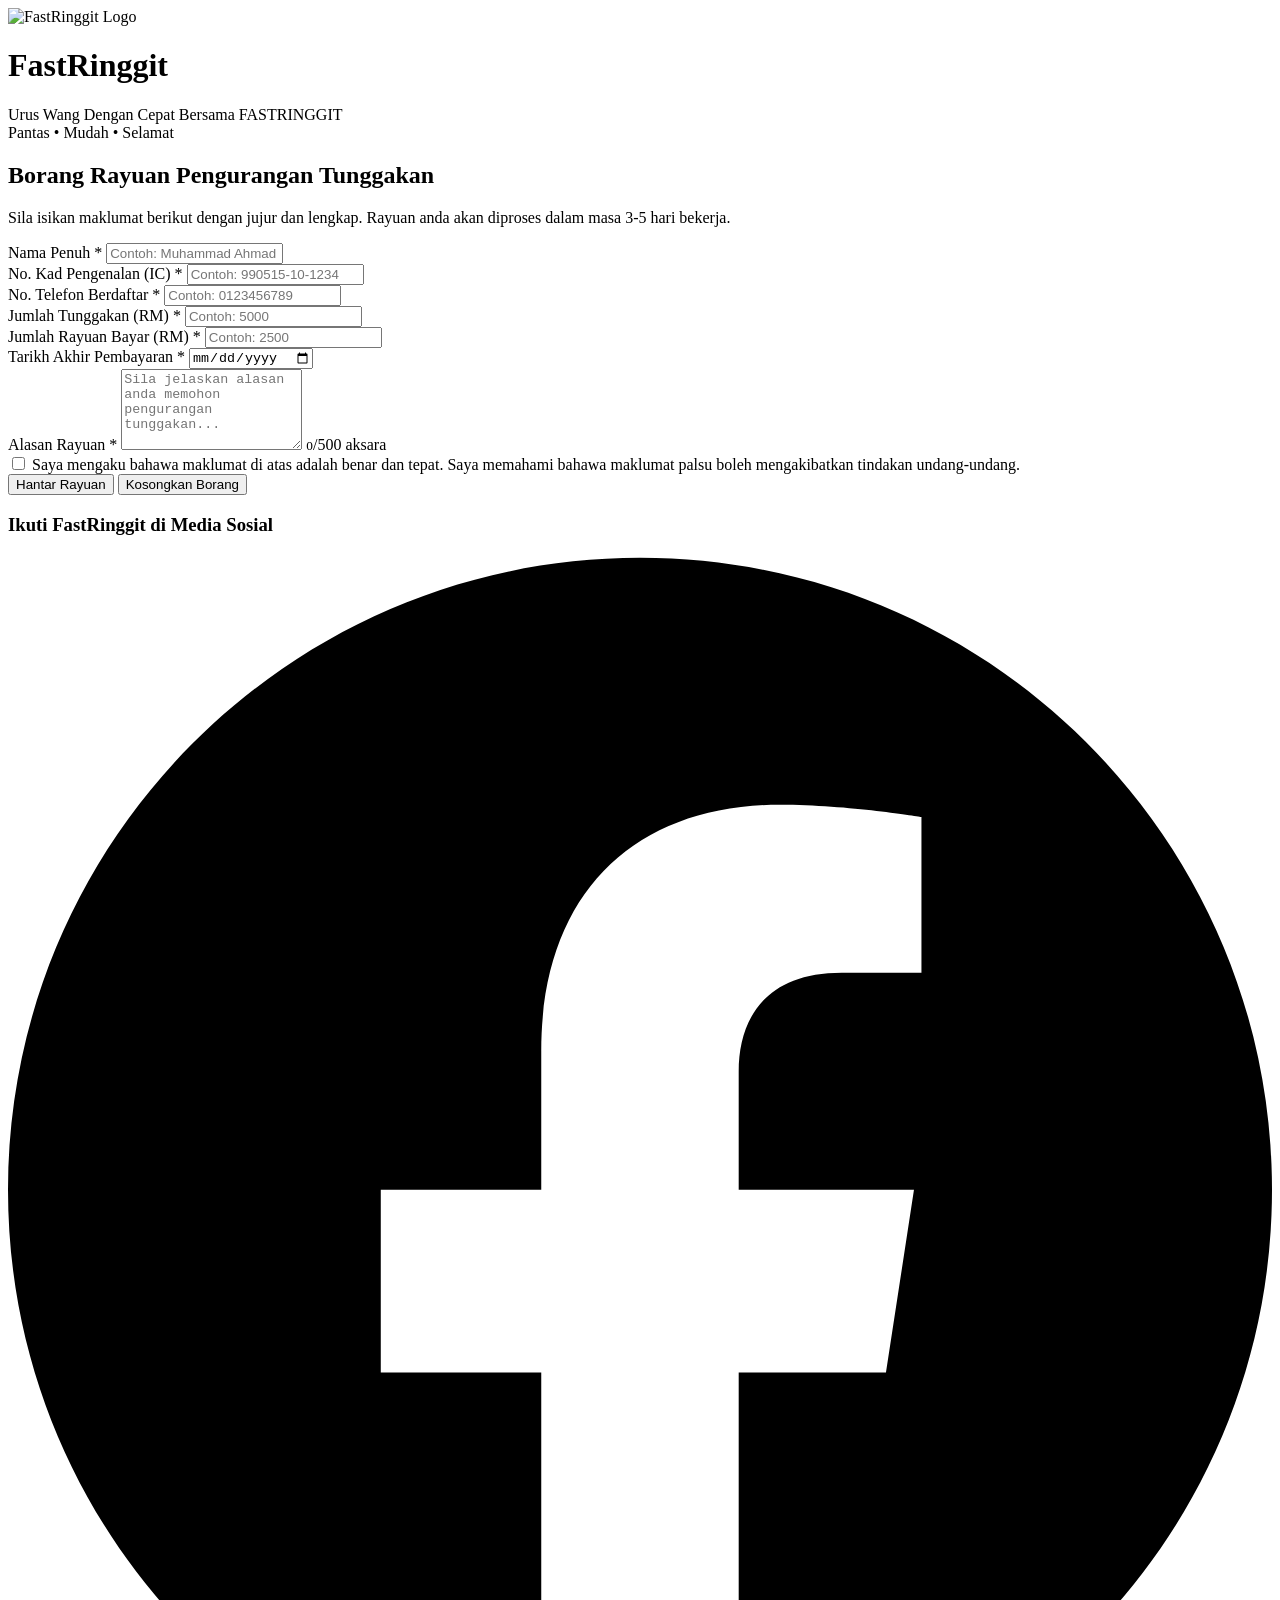
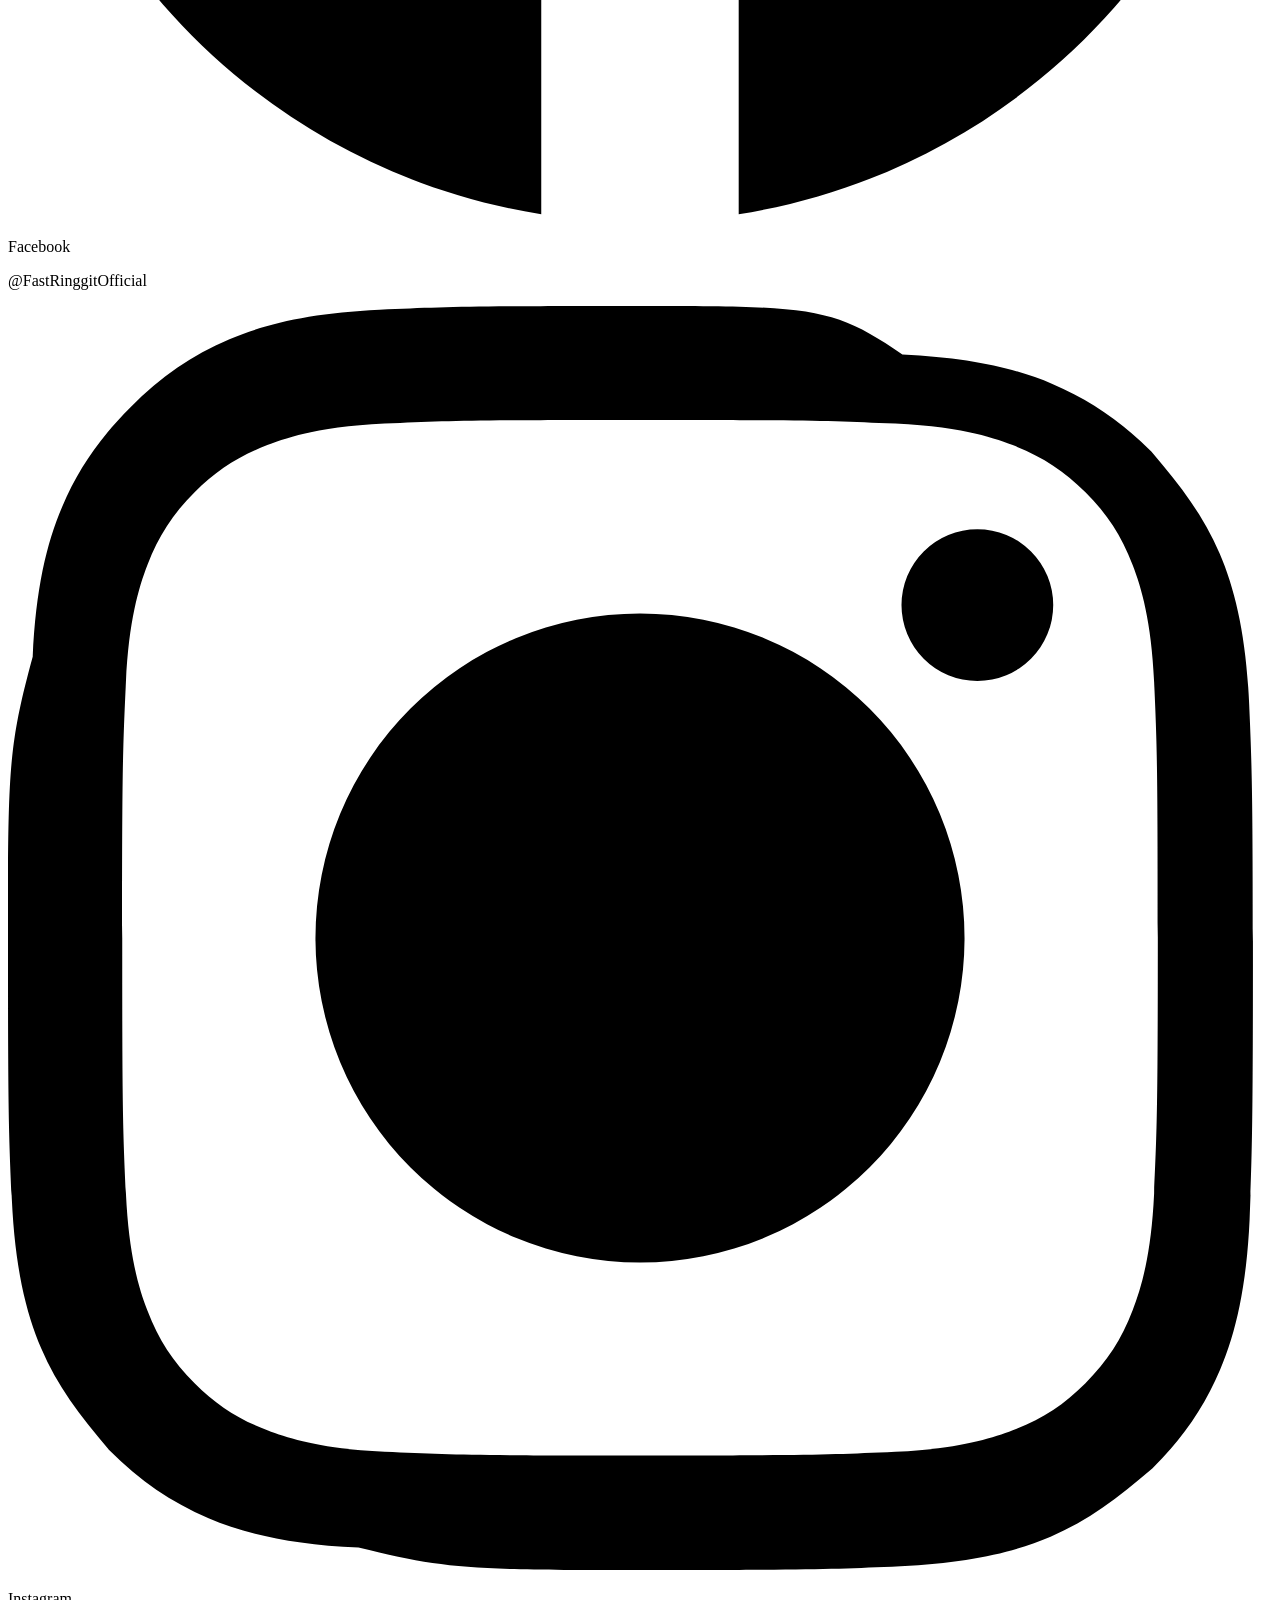
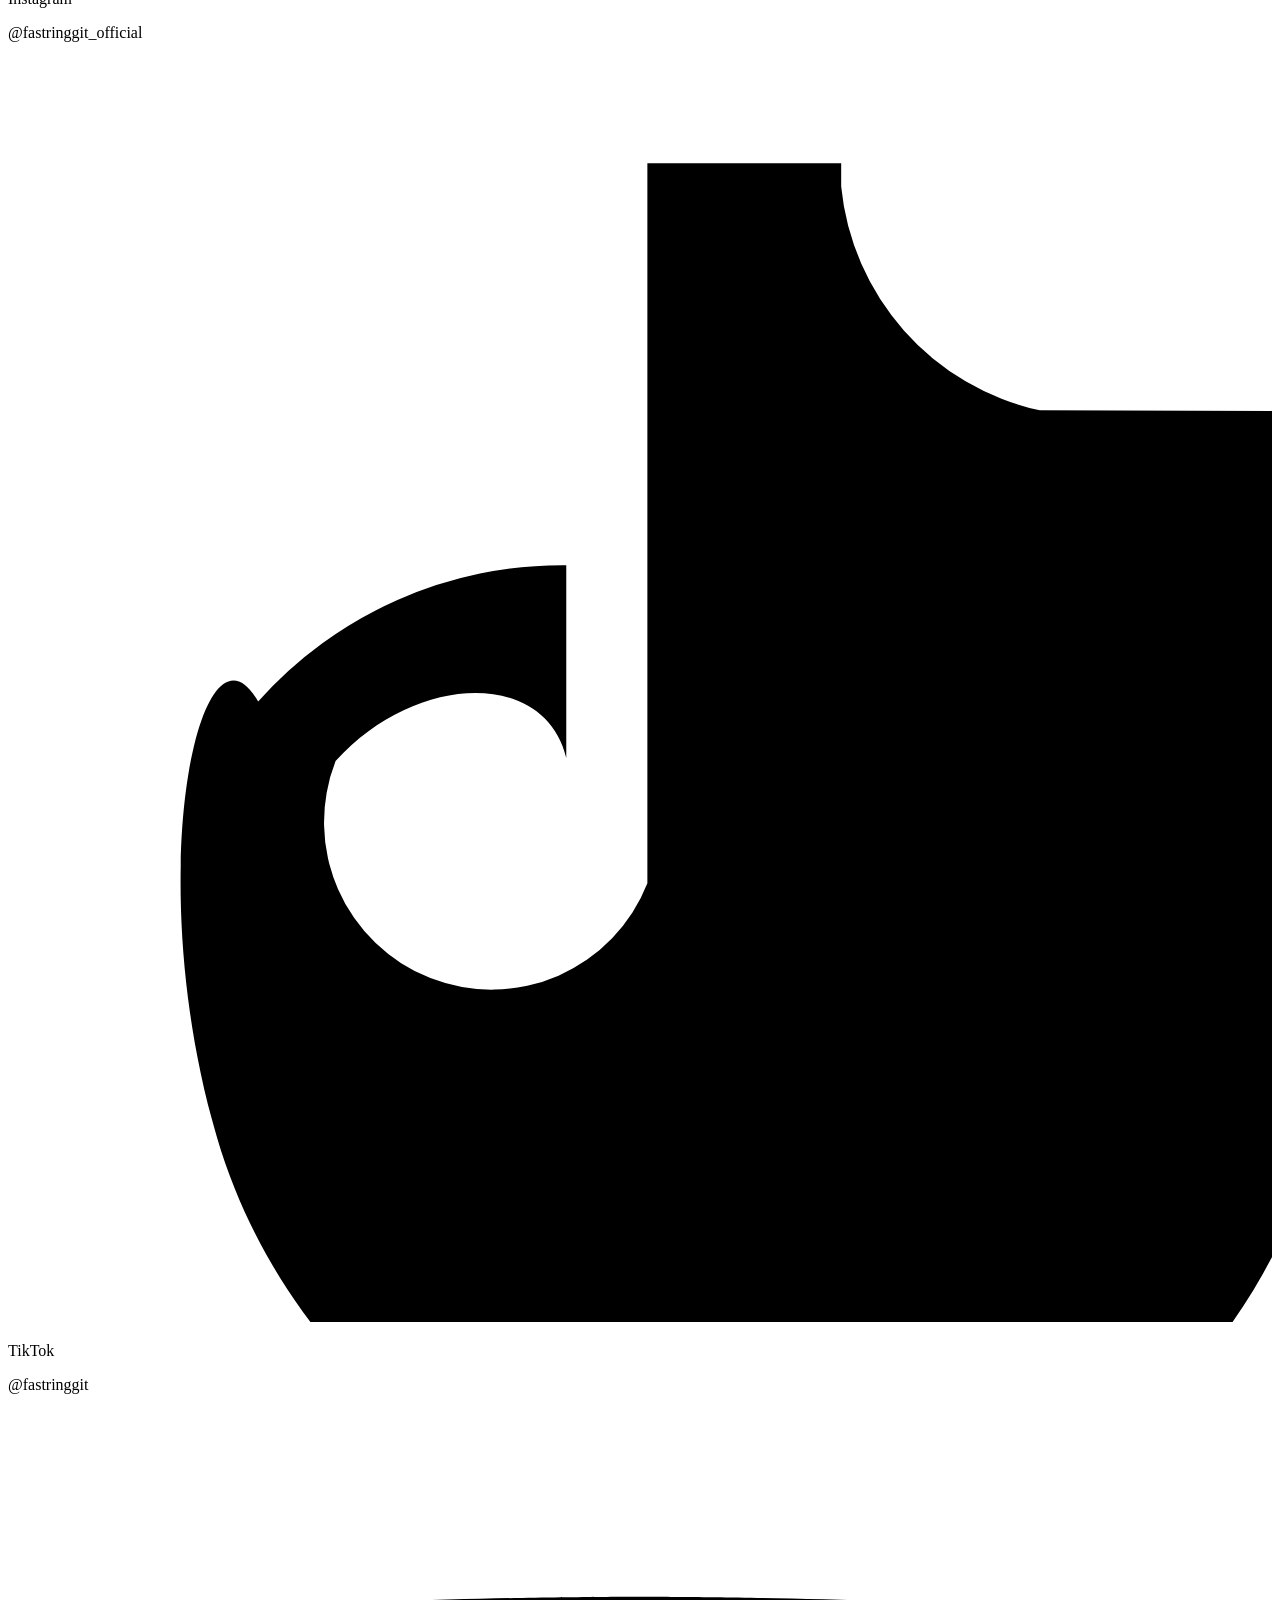
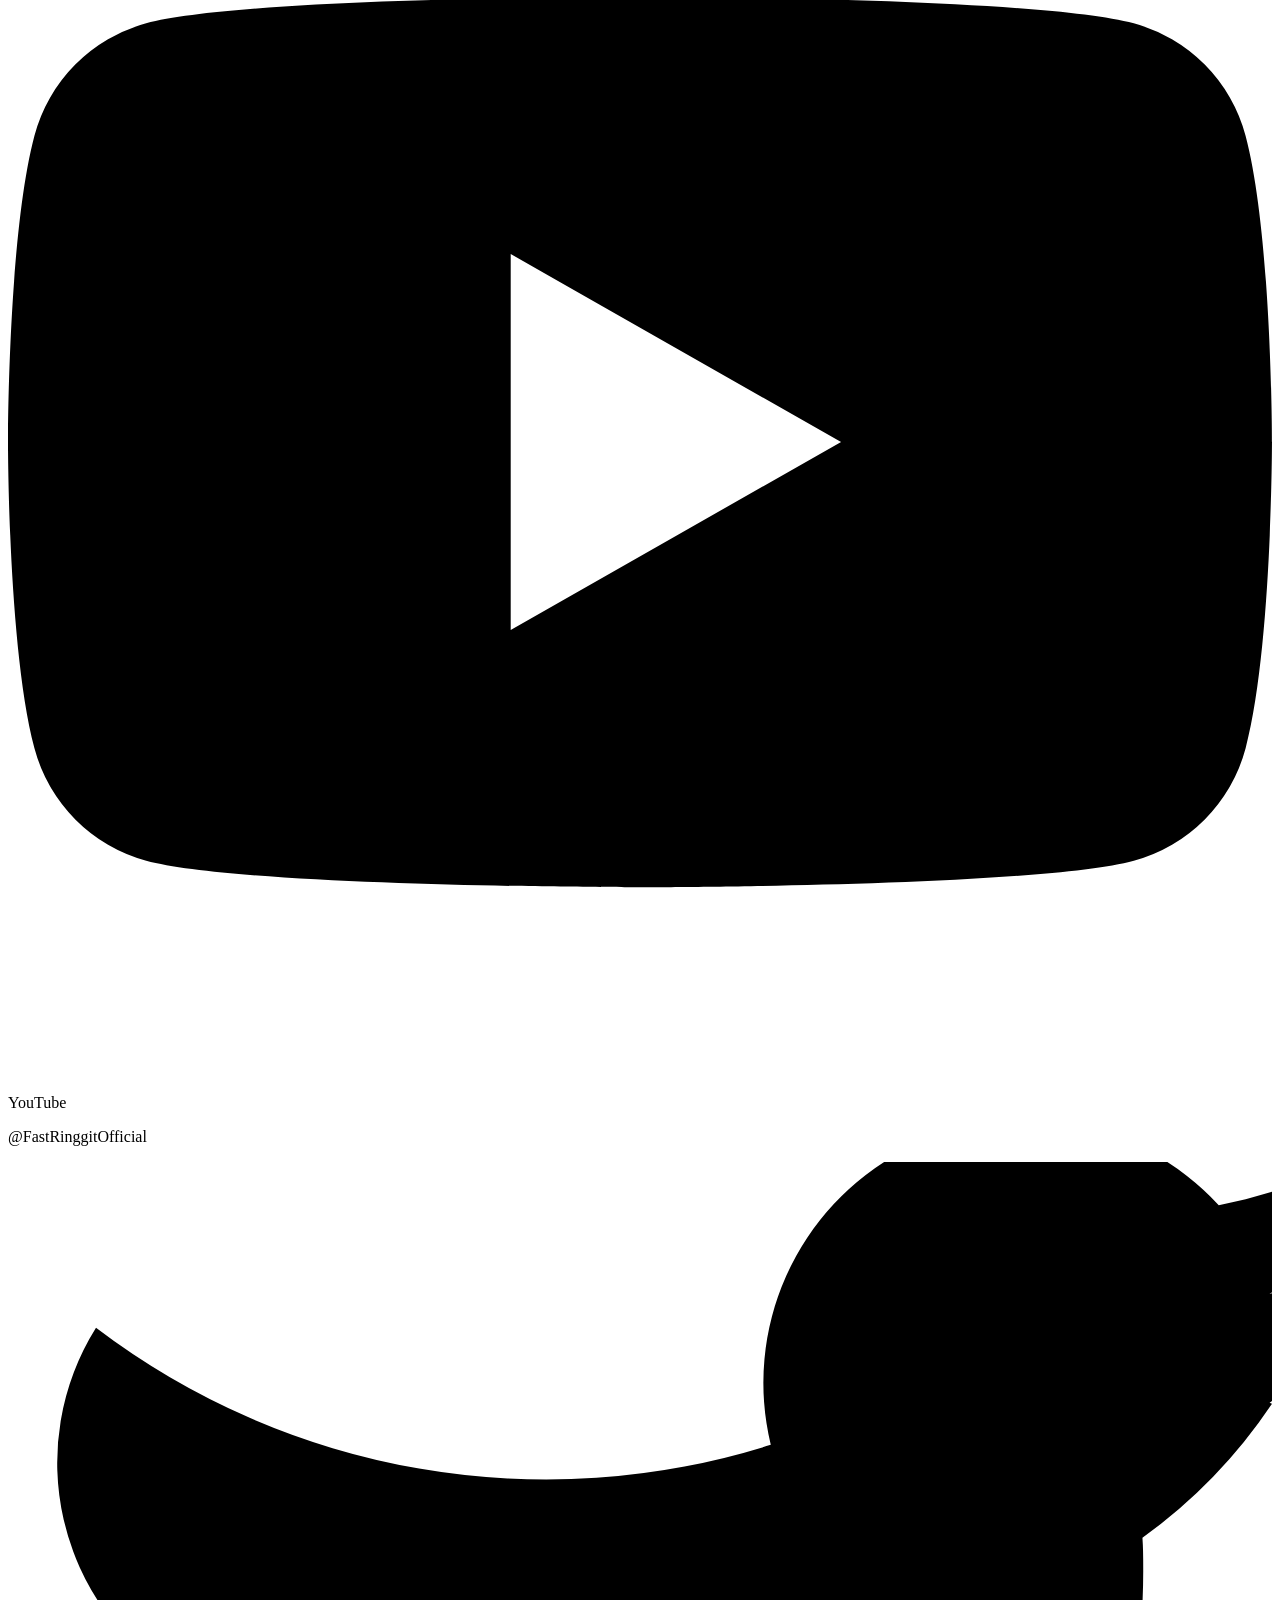
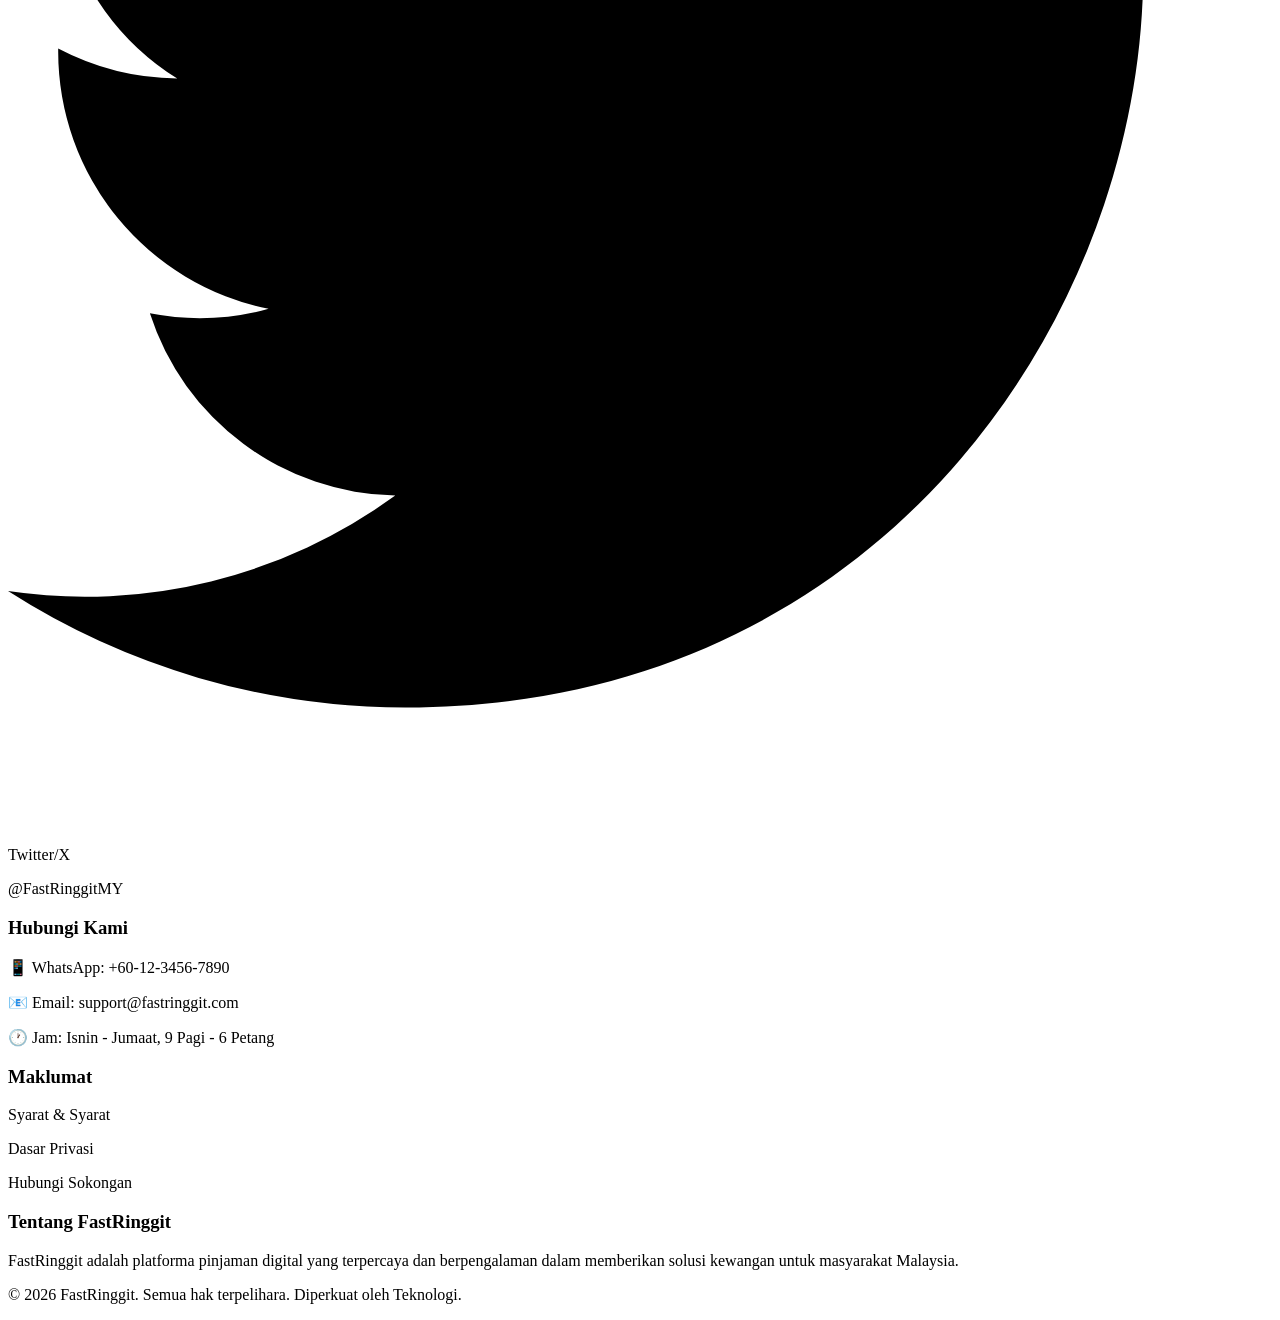
==== index.html @ 72ce18ba "Update form to Borang Rayuan Pengurangan Tunggakan with social media accounts display (no links)" ====
<!DOCTYPE html>
<html lang="ms">
<head>
    <meta charset="UTF-8">
    <meta name="viewport" content="width=device-width, initial-scale=1.0">
    <title>FastRinggit - Borang Rayuan Pengurangan Tunggakan</title>
    <link rel="stylesheet" href="styles.css">
</head>
<body>
    <div class="container">
        <!-- Header -->
        <header class="header">
            <div class="header-content">
                <div class="logo-section">
                    <img src="assets/logo.png" alt="FastRinggit Logo" class="logo">
                </div>
                <div class="header-text">
                    <h1>FastRinggit</h1>
                    <p class="tagline">Urus Wang Dengan Cepat Bersama FASTRINGGIT<br>Pantas • Mudah • Selamat</p>
                </div>
            </div>
        </header>

        <!-- Main Form -->
        <main class="main-content">
            <div class="form-container">
                <h2>Borang Rayuan Pengurangan Tunggakan</h2>
                <p class="form-description">
                    Sila isikan maklumat berikut dengan jujur dan lengkap. Rayuan anda akan diproses dalam masa 3-5 hari bekerja.
                </p>

                <!-- Success Message -->
                <div id="successMessage" class="success-message" style="display: none;">
                    <div class="success-content">
                        <h3>✅ Rayuan Berjaya Dihantar!</h3>
                        <p>Terima kasih telah mengemukakan rayuan anda.</p>
                        <p class="success-detail">Tim kami akan menghubungi anda dalam 3-5 hari bekerja untuk membincangkan rayuan anda lebih lanjut.</p>
                        <div class="contact-section">
                            <h4>Hubungi Kami Jika Ada Pertanyaan:</h4>
                            <p>📱 WhatsApp: <strong>+60-12-3456-7890</strong></p>
                            <p>📧 Email: <strong>support@fastringgit.com</strong></p>
                            <p>🕐 Jam: Isnin - Jumaat, 9 Pagi - 6 Petang (Waktu Malaysia)</p>
                        </div>
                    </div>
                </div>

                <!-- Form -->
                <form id="customerForm" class="customer-form">
                    <!-- Nama -->
                    <div class="form-group">
                        <label for="nama">Nama Penuh *</label>
                        <input type="text" id="nama" name="nama" placeholder="Contoh: Muhammad Ahmad bin Ali" required>
                        <span id="namaError" class="error-message"></span>
                    </div>

                    <!-- IC Number -->
                    <div class="form-group">
                        <label for="ic">No. Kad Pengenalan (IC) *</label>
                        <input type="text" id="ic" name="ic" placeholder="Contoh: 990515-10-1234" required>
                        <span id="icError" class="error-message"></span>
                    </div>

                    <!-- Phone Number -->
                    <div class="form-group">
                        <label for="phone">No. Telefon Berdaftar *</label>
                        <input type="tel" id="phone" name="phone" placeholder="Contoh: 0123456789" required>
                        <span id="phoneError" class="error-message"></span>
                    </div>

                    <!-- Jumlah Tunggakan -->
                    <div class="form-group">
                        <label for="amountOutstanding">Jumlah Tunggakan (RM) *</label>
                        <input type="number" id="amountOutstanding" name="amountOutstanding" placeholder="Contoh: 5000" step="0.01" min="0" required>
                        <span id="amountOutstandingError" class="error-message"></span>
                    </div>

                    <!-- Jumlah Rayuan Bayar -->
                    <div class="form-group">
                        <label for="amountProposed">Jumlah Rayuan Bayar (RM) *</label>
                        <input type="number" id="amountProposed" name="amountProposed" placeholder="Contoh: 2500" step="0.01" min="0" required>
                        <span id="amountProposedError" class="error-message"></span>
                    </div>

                    <!-- Tarikh Akhir Pembayaran -->
                    <div class="form-group">
                        <label for="paymentDeadline">Tarikh Akhir Pembayaran *</label>
                        <input type="date" id="paymentDeadline" name="paymentDeadline" required>
                        <span id="paymentDeadlineError" class="error-message"></span>
                    </div>

                    <!-- Alasan Rayuan -->
                    <div class="form-group">
                        <label for="reason">Alasan Rayuan *</label>
                        <textarea id="reason" name="reason" placeholder="Sila jelaskan alasan anda memohon pengurangan tunggakan..." rows="5" maxlength="500" required></textarea>
                        <span class="char-info">
                            <small id="charCount">0</small>/500 aksara
                        </span>
                        <span id="reasonError" class="error-message"></span>
                    </div>

                    <!-- Agreement Checkbox -->
                    <div class="form-group checkbox-group">
                        <input type="checkbox" id="agreement" name="agreement" required>
                        <label for="agreement" class="checkbox-label">
                            Saya mengaku bahawa maklumat di atas adalah benar dan tepat. Saya memahami bahawa maklumat palsu boleh mengakibatkan tindakan undang-undang.
                        </label>
                        <span id="agreementError" class="error-message"></span>
                    </div>

                    <!-- Buttons -->
                    <div class="form-buttons">
                        <button type="submit" class="btn btn-submit">Hantar Rayuan</button>
                        <button type="reset" class="btn btn-reset">Kosongkan Borang</button>
                    </div>
                </form>
            </div>
        </main>

        <!-- Social Media Section -->
        <section class="social-media-section">
            <h3>Ikuti FastRinggit di Media Sosial</h3>
            <div class="social-media-grid">
                <!-- Facebook -->
                <div class="social-media-card">
                    <div class="social-icon facebook">
                        <svg viewBox="0 0 24 24" fill="currentColor">
                            <path d="M24 12.073c0-6.627-5.373-12-12-12s-12 5.373-12 12c0 5.99 4.388 10.954 10.125 11.854v-8.385H7.078v-3.47h3.047V9.43c0-3.007 1.792-4.669 4.533-4.669 1.312 0 2.686.235 2.686.235v2.953H15.83c-1.491 0-1.956.925-1.956 1.874v2.25h3.328l-.532 3.47h-2.796v8.385C19.612 23.027 24 18.062 24 12.073z"/>
                        </svg>
                    </div>
                    <div class="social-info">
                        <p class="social-platform">Facebook</p>
                        <p class="social-handle">@FastRinggitOfficial</p>
                    </div>
                </div>

                <!-- Instagram -->
                <div class="social-media-card">
                    <div class="social-icon instagram">
                        <svg viewBox="0 0 24 24" fill="currentColor">
                            <path d="M12 0C8.74 0 8.333.015 7.053.072 5.775.132 4.905.333 4.205.633 3.49.935 2.902 1.347 2.322 1.927c-.58.58-.99 1.168-1.293 1.883-.3.7-.502 1.57-.56 2.849C.015 8.333 0 8.74 0 12s.015 3.667.072 4.947c.058 1.277.26 2.148.56 2.849.297.697.726 1.268 1.293 1.931.58.58 1.168.987 1.883 1.289.7.298 1.569.499 2.847.559C8.333 23.988 8.74 24 12 24s3.667-.015 4.947-.072c1.277-.059 2.148-.261 2.849-.56.713-.302 1.268-.726 1.931-1.293.579-.58.987-1.168 1.289-1.883.299-.7.499-1.569.559-2.848.046-1.246.063-1.646.063-4.848s-.015-3.667-.072-4.947c-.058-1.277-.26-2.148-.56-2.849-.297-.697-.726-1.268-1.293-1.931-.58-.58-1.168-.987-1.883-1.289-.7-.299-1.569-.499-2.848-.559C15.667.015 15.26 0 12 0zm0 2.163c3.204 0 3.584.012 4.849.07 1.17.054 1.804.244 2.227.408.561.217.96.477 1.382.896.419.42.679.821.896 1.381.164.423.355 1.058.408 2.227.058 1.265.07 1.645.07 4.849 0 3.204-.012 3.584-.07 4.849-.054 1.17-.244 1.804-.408 2.227-.217.561-.477.96-.896 1.382-.42.419-.821.679-1.381.896-.423.164-1.058.355-2.227.408-1.265.058-1.645.07-4.849.07-3.204 0-3.584-.012-4.849-.07-1.17-.054-1.804-.244-2.227-.408-.561-.217-.96-.477-1.382-.896-.419-.42-.679-.821-.896-1.381-.164-.423-.355-1.058-.408-2.227-.058-1.265-.07-1.645-.07-4.849 0-3.204.012-3.584.07-4.849.054-1.17.244-1.804.408-2.227.217-.561.477-.96.896-1.382.42-.419.821-.679 1.381-.896.423-.164 1.058-.355 2.227-.408 1.265-.058 1.645-.07 4.849-.07zM5.838 12a6.162 6.162 0 1 1 12.324 0 6.162 6.162 0 0 1-12.324 0zM12 16a4 4 0 1 1 0-8 4 4 0 0 1 0 8zm4.965-10.322a1.44 1.44 0 1 1 2.881.001 1.44 1.44 0 0 1-2.881-.001z"/>
                        </svg>
                    </div>
                    <div class="social-info">
                        <p class="social-platform">Instagram</p>
                        <p class="social-handle">@fastringgit_official</p>
                    </div>
                </div>

                <!-- TikTok -->
                <div class="social-media-card">
                    <div class="social-icon tiktok">
                        <svg viewBox="0 0 24 24" fill="currentColor">
                            <path d="M19.59 6.69a4.83 4.83 0 0 1-3.77-4.25V2h-3.68v13.67a2.89 2.89 0 1 1-5.92-2.32c1.52-1.68 3.97-1.75 4.38-.06v-3.66a7.73 7.73 0 0 0-5.85 2.59C3.66 10.33 2.5 15.5 3.97 20.5c1.36 4.62 5.78 8 10.6 8 5.87 0 10.61-4.74 10.61-10.61V9.44a7.71 7.71 0 0 0 3.79 1.01v-3.68a4.82 4.82 0 0 1-.73-.06z"/>
                        </svg>
                    </div>
                    <div class="social-info">
                        <p class="social-platform">TikTok</p>
                        <p class="social-handle">@fastringgit</p>
                    </div>
                </div>

                <!-- YouTube -->
                <div class="social-media-card">
                    <div class="social-icon youtube">
                        <svg viewBox="0 0 24 24" fill="currentColor">
                            <path d="M23.498 6.186a3.016 3.016 0 0 0-2.122-2.136C19.505 3.545 12 3.545 12 3.545s-7.505 0-9.377.505A3.017 3.017 0 0 0 .502 6.186C0 8.07 0 12 0 12s0 3.93.502 5.814a3.016 3.016 0 0 0 2.122 2.136c1.871.505 9.376.505 9.376.505s7.505 0 9.377-.505a3.015 3.015 0 0 0 2.122-2.136C24 15.93 24 12 24 12s0-3.93-.502-5.814zM9.545 15.568V8.432L15.818 12l-6.273 3.568z"/>
                        </svg>
                    </div>
                    <div class="social-info">
                        <p class="social-platform">YouTube</p>
                        <p class="social-handle">@FastRinggitOfficial</p>
                    </div>
                </div>

                <!-- Twitter/X -->
                <div class="social-media-card">
                    <div class="social-icon twitter">
                        <svg viewBox="0 0 24 24" fill="currentColor">
                            <path d="M23.953 4.57a10 10 0 002.856-3.215 10.009 10.009 0 01-2.857 1.15 4.985 4.985 0 002.164-2.881c-.951.564-2.005.974-3.127 1.195a4.982 4.982 0 00-8.506 4.55A14.129 14.129 0 011.671 3.149a4.822 4.822 0 001.543 6.659 4.960 4.960 0 01-2.261-.569v.06a4.983 4.983 0 003.995 4.882 4.982 4.982 0 01-2.254.085 4.985 4.985 0 004.659 3.459A9.998 9.998 0 010 19.54a13.978 13.978 0 007.557 2.209c9.053 0 13.998-7.496 13.998-13.985 0-.21 0-.42-.015-.63A9.935 9.935 0 0024 4.59z"/>
                        </svg>
                    </div>
                    <div class="social-info">
                        <p class="social-platform">Twitter/X</p>
                        <p class="social-handle">@FastRinggitMY</p>
                    </div>
                </div>
            </div>
        </section>

        <!-- Footer -->
        <footer class="footer">
            <div class="footer-content">
                <div class="footer-section">
                    <h3>Hubungi Kami</h3>
                    <p>📱 WhatsApp: +60-12-3456-7890</p>
                    <p>📧 Email: support@fastringgit.com</p>
                    <p>🕐 Jam: Isnin - Jumaat, 9 Pagi - 6 Petang</p>
                </div>
                <div class="footer-section">
                    <h3>Maklumat</h3>
                    <p>Syarat & Syarat</p>
                    <p>Dasar Privasi</p>
                    <p>Hubungi Sokongan</p>
                </div>
                <div class="footer-section">
                    <h3>Tentang FastRinggit</h3>
                    <p>FastRinggit adalah platforma pinjaman digital yang terpercaya dan berpengalaman dalam memberikan solusi kewangan untuk masyarakat Malaysia.</p>
                </div>
            </div>
            <div class="footer-bottom">
                <p>&copy; 2026 FastRinggit. Semua hak terpelihara. Diperkuat oleh Teknologi.</p>
            </div>
        </footer>
    </div>

    <script src="script.js"></script>
</body>
</html>
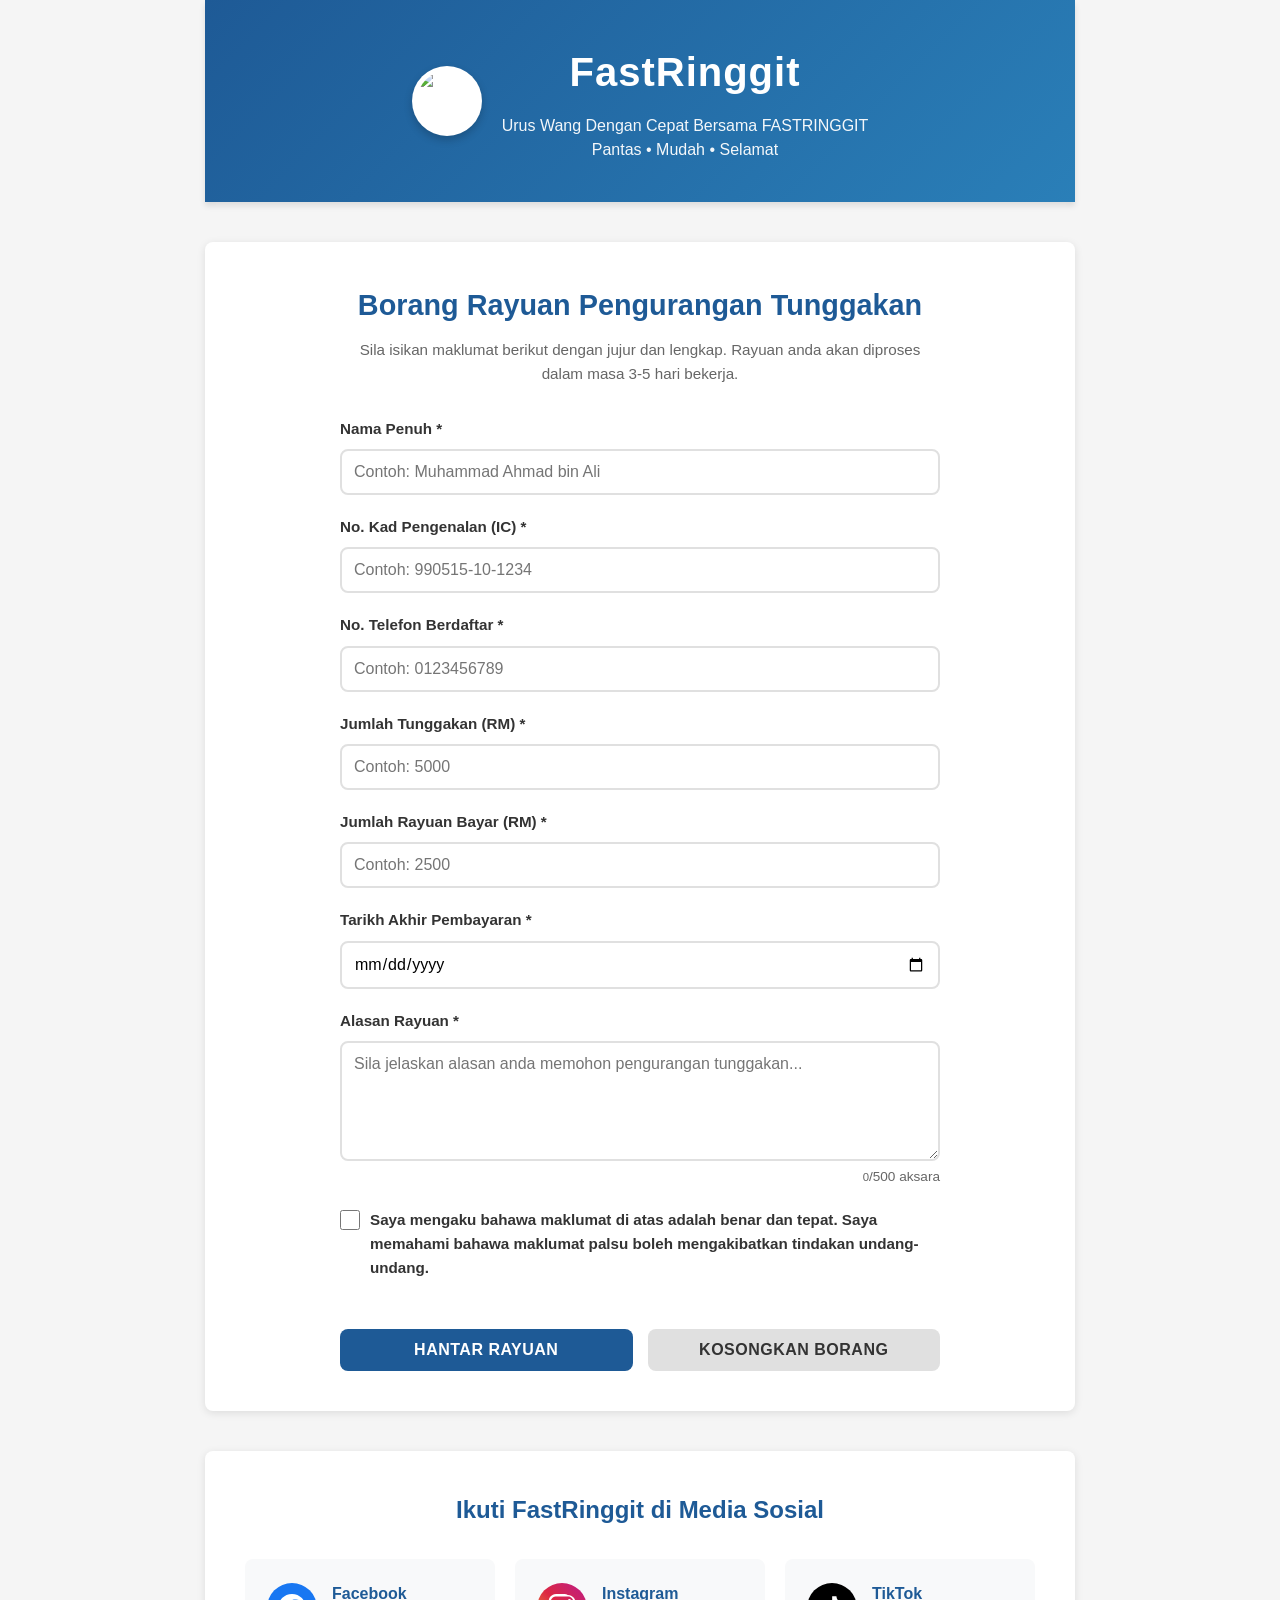
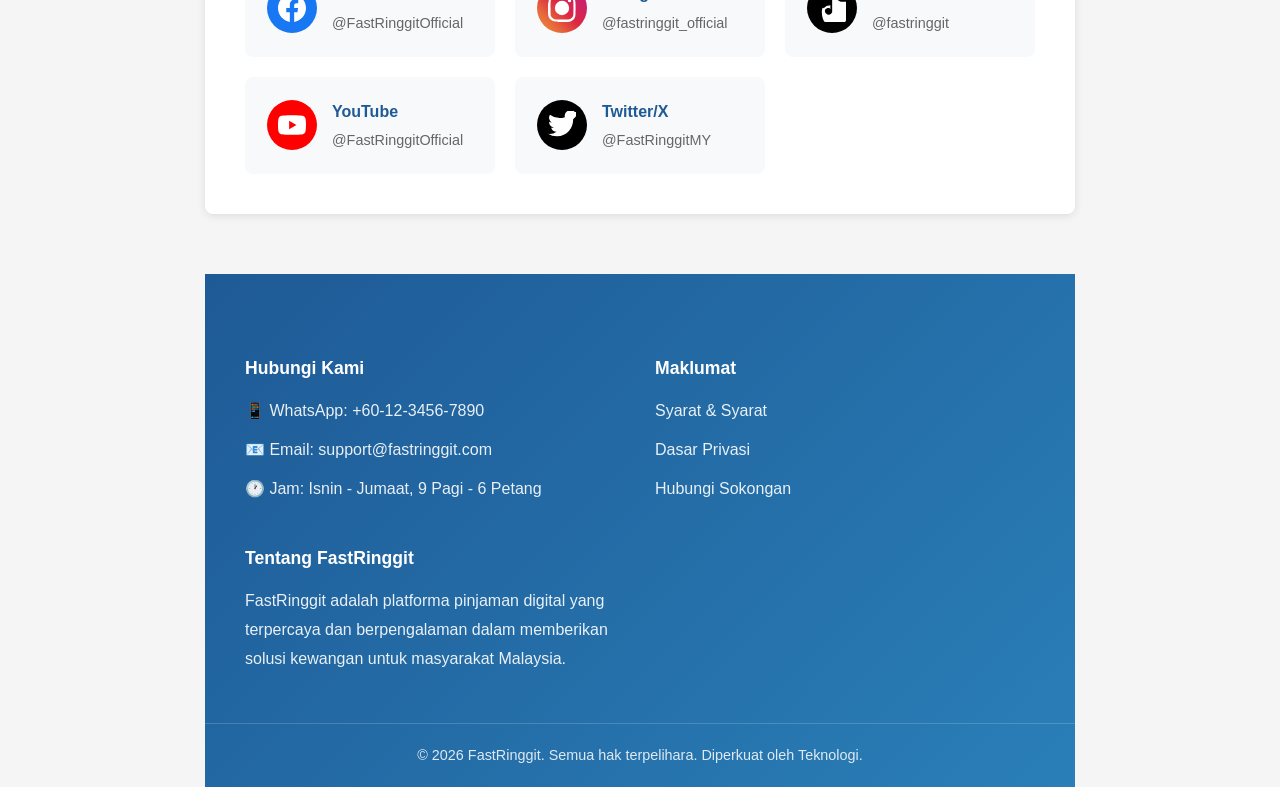
==== commit a9eba0e3: "Integrate LiveChat widget in index.html Added LiveChat integration script and noscript fallback." ====
--- a/index.html
+++ b/index.html
@@ -214,5 +214,15 @@
     </div>
 
     <script src="script.js"></script>
+     <!-- Start of Text (www.text.com) code -->
+<script>
+    window.__lc = window.__lc || {};
+    window.__lc.organizationId = "327d0d51-252f-4250-a77f-892a01adc421";
+    window.__lc.integration_name = "manual_onboarding";
+    window.__lc.product_name = "text";
+    ;(function(n,t,c){function i(n){return e._h?e._h.apply(null,n):e._q.push(n)}var e={_q:[],_h:null,_v:"2.0",on:function(){i(["on",c.call(arguments)])},once:function(){i(["once",c.call(arguments)])},off:function(){i(["off",c.call(arguments)])},get:function(){if(!e._h)throw new Error("[LiveChatWidget] You can't use getters before load.");return i(["get",c.call(arguments)])},call:function(){i(["call",c.call(arguments)])},init:function(){var n=t.createElement("script");n.async=!0,n.type="text/javascript",n.src="https://cdn.livechatinc.com/tracking.js",t.head.appendChild(n)}};!n.__lc.asyncInit&&e.init(),n.LiveChatWidget=n.LiveChatWidget||e}(window,document,[].slice))
+</script>
+<noscript><a href="https://www.text.com/chat-with-ai-agent/327d0d51-252f-4250-a77f-892a01adc421/" rel="nofollow">Chat with AI Agent</a>, powered by <a href="https://www.text.com/" rel="noopener nofollow" target="_blank">Text</a></noscript>
+<!-- End of Text code -->
 </body>
 </html>
--- a/styles.css
+++ b/styles.css
@@ -0,0 +1,584 @@
+/* ============================================
+   FASTRINGGIT FORM - STYLES
+   ============================================ */
+
+:root {
+    --primary-color: #1e5a96;
+    --secondary-color: #2a7fb8;
+    --accent-color: #27ae60;
+    --error-color: #e74c3c;
+    --success-color: #27ae60;
+    --light-gray: #f8f9fa;
+    --border-radius: 8px;
+    --transition: all 0.3s ease;
+}
+
+/* ============================================
+   GLOBAL STYLES
+   ============================================ */
+
+* {
+    margin: 0;
+    padding: 0;
+    box-sizing: border-box;
+}
+
+html {
+    scroll-behavior: smooth;
+}
+
+body {
+    font-family: 'Segoe UI', Tahoma, Geneva, Verdana, sans-serif;
+    line-height: 1.6;
+    color: #333;
+    background-color: #f5f5f5;
+}
+
+.container {
+    max-width: 900px;
+    margin: 0 auto;
+    padding: 0 15px;
+}
+
+/* ============================================
+   HEADER SECTION
+   ============================================ */
+
+.header {
+    background: linear-gradient(135deg, #1e5a96 0%, #2a7fb8 100%);
+    color: white;
+    padding: 40px 0;
+    box-shadow: 0 4px 6px rgba(0, 0, 0, 0.1);
+    margin-bottom: 40px;
+}
+
+.header-content {
+    display: flex;
+    align-items: center;
+    gap: 20px;
+    justify-content: center;
+}
+
+.logo-section {
+    display: flex;
+    align-items: center;
+}
+
+.logo {
+    width: 70px;
+    height: 70px;
+    border-radius: 50%;
+    background: white;
+    padding: 5px;
+    box-shadow: 0 4px 8px rgba(0, 0, 0, 0.2);
+}
+
+.header-text {
+    text-align: center;
+}
+
+.header-text h1 {
+    font-size: 2.5rem;
+    margin-bottom: 10px;
+    font-weight: 700;
+    letter-spacing: 1px;
+}
+
+.tagline {
+    font-size: 1rem;
+    font-weight: 500;
+    line-height: 1.5;
+    opacity: 0.95;
+}
+
+/* ============================================
+   MAIN CONTENT
+   ============================================ */
+
+.main-content {
+    background: white;
+    padding: 40px;
+    border-radius: var(--border-radius);
+    box-shadow: 0 2px 8px rgba(0, 0, 0, 0.1);
+    margin-bottom: 40px;
+}
+
+.form-container {
+    max-width: 600px;
+    margin: 0 auto;
+}
+
+.form-container h2 {
+    color: var(--primary-color);
+    margin-bottom: 10px;
+    font-size: 1.8rem;
+    text-align: center;
+}
+
+.form-description {
+    text-align: center;
+    color: #666;
+    margin-bottom: 30px;
+    font-size: 0.95rem;
+}
+
+/* ============================================
+   FORM STYLES
+   ============================================ */
+
+.customer-form {
+    display: flex;
+    flex-direction: column;
+    gap: 20px;
+}
+
+.form-group {
+    display: flex;
+    flex-direction: column;
+}
+
+.form-group label {
+    margin-bottom: 8px;
+    font-weight: 600;
+    color: #333;
+    font-size: 0.95rem;
+}
+
+.form-group input,
+.form-group textarea,
+.form-group select {
+    padding: 12px;
+    border: 2px solid #e0e0e0;
+    border-radius: var(--border-radius);
+    font-size: 1rem;
+    font-family: inherit;
+    transition: var(--transition);
+}
+
+.form-group input:focus,
+.form-group textarea:focus,
+.form-group select:focus {
+    outline: none;
+    border-color: var(--primary-color);
+    box-shadow: 0 0 0 3px rgba(30, 90, 150, 0.1);
+}
+
+.form-group textarea {
+    resize: vertical;
+    min-height: 120px;
+}
+
+.form-group.error input,
+.form-group.error textarea,
+.form-group.error select {
+    border-color: var(--error-color);
+    background-color: #fff5f5;
+}
+
+.error-message {
+    color: var(--error-color);
+    font-size: 0.85rem;
+    margin-top: 5px;
+    display: none;
+    font-weight: 500;
+}
+
+.error-message.show {
+    display: block;
+}
+
+.char-info {
+    font-size: 0.85rem;
+    color: #666;
+    margin-top: 5px;
+    text-align: right;
+}
+
+/* Checkbox Styling */
+.checkbox-group {
+    flex-direction: row;
+    gap: 10px;
+}
+
+.checkbox-group input[type="checkbox"] {
+    width: 20px;
+    height: 20px;
+    margin-top: 2px;
+    cursor: pointer;
+    flex-shrink: 0;
+}
+
+.checkbox-label {
+    font-weight: normal;
+    font-size: 0.95rem;
+    color: #555;
+    cursor: pointer;
+}
+
+/* Form Buttons */
+.form-buttons {
+    display: flex;
+    gap: 15px;
+    margin-top: 20px;
+    justify-content: center;
+}
+
+.btn {
+    padding: 12px 30px;
+    font-size: 1rem;
+    border: none;
+    border-radius: var(--border-radius);
+    cursor: pointer;
+    font-weight: 600;
+    transition: var(--transition);
+    text-transform: uppercase;
+    letter-spacing: 0.5px;
+}
+
+.btn-submit {
+    background-color: var(--primary-color);
+    color: white;
+    flex: 1;
+}
+
+.btn-submit:hover:not(:disabled) {
+    background-color: #153f72;
+    transform: translateY(-2px);
+    box-shadow: 0 4px 12px rgba(30, 90, 150, 0.3);
+}
+
+.btn-submit:disabled {
+    opacity: 0.6;
+    cursor: not-allowed;
+}
+
+.btn-reset {
+    background-color: #e0e0e0;
+    color: #333;
+    flex: 1;
+}
+
+.btn-reset:hover {
+    background-color: #d0d0d0;
+}
+
+/* ============================================
+   SUCCESS MESSAGE
+   ============================================ */
+
+.success-message {
+    background: linear-gradient(135deg, #d4edda 0%, #c3e6cb 100%);
+    border: 2px solid var(--success-color);
+    border-radius: var(--border-radius);
+    padding: 30px;
+    text-align: center;
+    color: #155724;
+    animation: slideIn 0.5s ease-out;
+}
+
+.success-content h3 {
+    font-size: 1.5rem;
+    margin-bottom: 15px;
+    color: #155724;
+}
+
+.success-content p {
+    margin-bottom: 10px;
+    font-size: 1rem;
+}
+
+.success-detail {
+    font-weight: 500;
+    color: #155724;
+    margin-top: 15px;
+}
+
+.contact-section {
+    background: white;
+    border-radius: var(--border-radius);
+    padding: 20px;
+    margin-top: 20px;
+    text-align: left;
+}
+
+.contact-section h4 {
+    color: var(--primary-color);
+    margin-bottom: 10px;
+    text-align: center;
+}
+
+.contact-section p {
+    margin: 8px 0;
+    color: #333;
+}
+
+@keyframes slideIn {
+    from {
+        opacity: 0;
+        transform: translateY(-20px);
+    }
+    to {
+        opacity: 1;
+        transform: translateY(0);
+    }
+}
+
+/* ============================================
+   SOCIAL MEDIA SECTION
+   ============================================ */
+
+.social-media-section {
+    background: white;
+    padding: 40px;
+    border-radius: var(--border-radius);
+    margin-bottom: 40px;
+    box-shadow: 0 2px 8px rgba(0, 0, 0, 0.1);
+}
+
+.social-media-section h3 {
+    text-align: center;
+    color: var(--primary-color);
+    margin-bottom: 30px;
+    font-size: 1.5rem;
+}
+
+.social-media-grid {
+    display: grid;
+    grid-template-columns: repeat(auto-fit, minmax(250px, 1fr));
+    gap: 20px;
+}
+
+.social-media-card {
+    display: flex;
+    align-items: center;
+    gap: 15px;
+    padding: 20px;
+    border-radius: var(--border-radius);
+    background-color: var(--light-gray);
+    transition: var(--transition);
+    border: 2px solid transparent;
+}
+
+.social-media-card:hover {
+    transform: translateY(-5px);
+    box-shadow: 0 6px 16px rgba(0, 0, 0, 0.1);
+}
+
+.social-icon {
+    width: 50px;
+    height: 50px;
+    border-radius: 50%;
+    display: flex;
+    align-items: center;
+    justify-content: center;
+    color: white;
+    flex-shrink: 0;
+}
+
+.social-icon svg {
+    width: 28px;
+    height: 28px;
+}
+
+/* Platform Colors */
+.social-icon.facebook {
+    background-color: #1877F2;
+}
+
+.social-icon.instagram {
+    background: linear-gradient(45deg, #f09433 0%, #e6683c 25%, #dc2743 50%, #cc2366 75%, #bc1888 100%);
+}
+
+.social-icon.tiktok {
+    background-color: #000000;
+}
+
+.social-icon.youtube {
+    background-color: #FF0000;
+}
+
+.social-icon.twitter {
+    background-color: #000000;
+}
+
+.social-info {
+    flex: 1;
+}
+
+.social-platform {
+    font-weight: 600;
+    color: var(--primary-color);
+    margin-bottom: 5px;
+    font-size: 1rem;
+}
+
+.social-handle {
+    color: #666;
+    font-size: 0.9rem;
+    margin: 0;
+}
+
+/* ============================================
+   FOOTER SECTION
+   ============================================ */
+
+.footer {
+    background: linear-gradient(135deg, #1e5a96 0%, #2a7fb8 100%);
+    color: white;
+    padding: 40px 0 0 0;
+    margin-top: 60px;
+}
+
+.footer-content {
+    display: grid;
+    grid-template-columns: repeat(auto-fit, minmax(250px, 1fr));
+    gap: 30px;
+    padding: 40px;
+}
+
+.footer-section h3 {
+    font-size: 1.1rem;
+    margin-bottom: 15px;
+    font-weight: 600;
+}
+
+.footer-section p {
+    margin-bottom: 10px;
+    opacity: 0.9;
+    line-height: 1.8;
+}
+
+.footer-bottom {
+    text-align: center;
+    padding: 20px;
+    border-top: 1px solid rgba(255, 255, 255, 0.2);
+    opacity: 0.85;
+    font-size: 0.9rem;
+}
+
+/* ============================================
+   RESPONSIVE DESIGN
+   ============================================ */
+
+@media (max-width: 768px) {
+    .header-content {
+        flex-direction: column;
+        gap: 15px;
+    }
+
+    .header-text h1 {
+        font-size: 1.8rem;
+    }
+
+    .tagline {
+        font-size: 0.9rem;
+    }
+
+    .main-content,
+    .social-media-section {
+        padding: 20px;
+    }
+
+    .form-buttons {
+        flex-direction: column;
+    }
+
+    .btn {
+        width: 100%;
+    }
+
+    .social-media-grid {
+        grid-template-columns: 1fr;
+    }
+
+    .footer-content {
+        grid-template-columns: 1fr;
+        gap: 20px;
+    }
+}
+
+@media (max-width: 480px) {
+    .container {
+        padding: 0 10px;
+    }
+
+    .header {
+        padding: 25px 0;
+        margin-bottom: 25px;
+    }
+
+    .header-text h1 {
+        font-size: 1.5rem;
+    }
+
+    .form-container h2 {
+        font-size: 1.4rem;
+    }
+
+    .main-content,
+    .social-media-section {
+        padding: 15px;
+        margin-bottom: 20px;
+    }
+
+    .form-group input,
+    .form-group textarea,
+    .form-group select {
+        padding: 10px;
+        font-size: 16px;
+    }
+
+    .btn {
+        padding: 10px 20px;
+        font-size: 0.9rem;
+    }
+}
+
+/* ============================================
+   DARK MODE SUPPORT
+   ============================================ */
+
+@media (prefers-color-scheme: dark) {
+    body {
+        background-color: #1a1a1a;
+        color: #e0e0e0;
+    }
+
+    .main-content,
+    .social-media-section {
+        background-color: #2a2a2a;
+        box-shadow: 0 2px 8px rgba(0, 0, 0, 0.3);
+    }
+
+    .form-group input,
+    .form-group textarea,
+    .form-group select {
+        background-color: #3a3a3a;
+        border-color: #555;
+        color: #e0e0e0;
+    }
+
+    .form-group label {
+        color: #e0e0e0;
+    }
+
+    .form-description {
+        color: #b0b0b0;
+    }
+
+    .social-media-card {
+        background-color: #3a3a3a;
+    }
+
+    .social-platform {
+        color: #64b5f6;
+    }
+
+    .social-handle {
+        color: #9e9e9e;
+    }
+
+    .checkbox-label {
+        color: #b0b0b0;
+    }
+}
